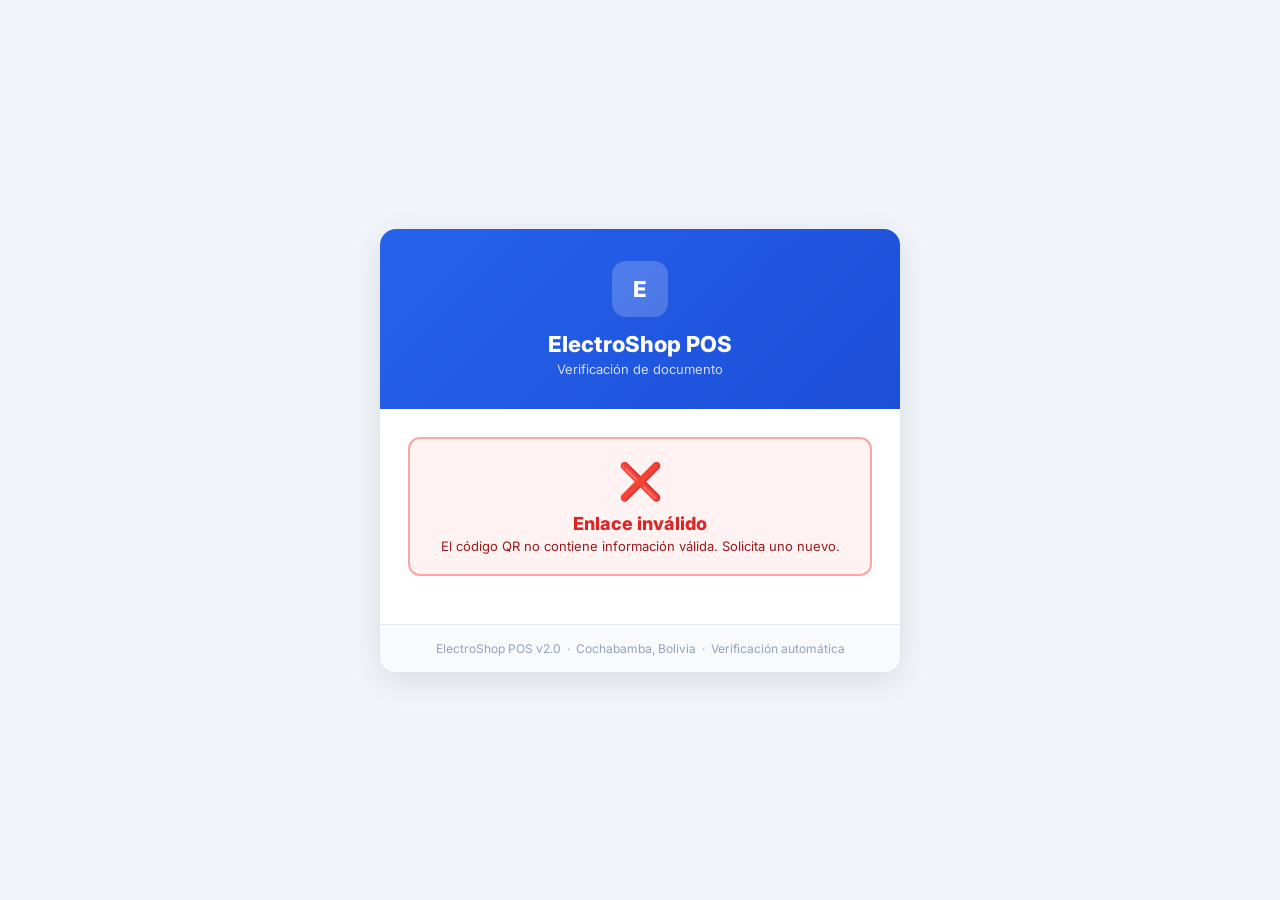
==== validar.html @ a71377a9 "Estado inicial" ====
<!DOCTYPE html>
<html lang="es">
<head>
  <meta charset="UTF-8" />
  <meta name="viewport" content="width=device-width, initial-scale=1.0" />
  <title>Validar Documento — ElectroShop</title>
  <link href="https://fonts.googleapis.com/css2?family=Inter:wght@400;500;600;700;800&display=swap" rel="stylesheet" />
  <style>
    * { box-sizing: border-box; margin: 0; padding: 0; }
    body { font-family: 'Inter', sans-serif; background: #f1f5f9; min-height: 100vh; display: flex; align-items: center; justify-content: center; padding: 20px; }
    .card { background: #fff; border-radius: 16px; box-shadow: 0 8px 32px rgba(0,0,0,.1); max-width: 520px; width: 100%; overflow: hidden; }
    .header { background: linear-gradient(135deg, #2563eb, #1d4ed8); padding: 32px 28px; text-align: center; color: #fff; }
    .logo { width: 56px; height: 56px; border-radius: 14px; background: rgba(255,255,255,.2); display: flex; align-items: center; justify-content: center; font-size: 22px; font-weight: 800; margin: 0 auto 14px; }
    .header h1 { font-size: 22px; font-weight: 800; margin-bottom: 4px; }
    .header p { font-size: 13px; opacity: .8; }
    .body { padding: 28px; }
    .status-box { border-radius: 12px; padding: 20px; text-align: center; margin-bottom: 20px; }
    .status-ok { background: #f0fdf4; border: 2px solid #86efac; }
    .status-err { background: #fef2f2; border: 2px solid #fca5a5; }
    .status-icon { font-size: 36px; margin-bottom: 10px; }
    .status-title { font-size: 18px; font-weight: 800; margin-bottom: 4px; }
    .status-ok .status-title { color: #15803d; }
    .status-err .status-title { color: #dc2626; }
    .status-sub { font-size: 13px; }
    .status-ok .status-sub { color: #166534; }
    .status-err .status-sub { color: #991b1b; }
    .info-grid { display: grid; gap: 10px; }
    .info-row { display: flex; justify-content: space-between; align-items: center; padding: 10px 0; border-bottom: 1px solid #f1f5f9; font-size: 14px; }
    .info-row:last-child { border-bottom: none; }
    .info-label { color: #64748b; font-weight: 500; }
    .info-value { font-weight: 700; color: #0f172a; text-align: right; max-width: 60%; }
    .badge { display: inline-flex; align-items: center; gap: 5px; padding: 4px 10px; border-radius: 20px; font-size: 12px; font-weight: 600; }
    .badge-ok { background: #dcfce7; color: #15803d; }
    .badge-warn { background: #fef9c3; color: #854d0e; }
    .badge-err { background: #fee2e2; color: #dc2626; }
    .footer { background: #f8fafc; padding: 16px 28px; text-align: center; font-size: 12px; color: #94a3b8; border-top: 1px solid #e2e8f0; }
    .loading { text-align: center; padding: 40px; color: #64748b; }
    .spinner { display: inline-block; width: 32px; height: 32px; border: 3px solid #e2e8f0; border-top-color: #2563eb; border-radius: 50%; animation: spin .8s linear infinite; margin-bottom: 12px; }
    @keyframes spin { to { transform: rotate(360deg); } }
  </style>
</head>
<body>
  <div class="card">
    <div class="header">
      <div class="logo">E</div>
      <h1>ElectroShop POS</h1>
      <p>Verificación de documento</p>
    </div>
    <div class="body" id="resultBody">
      <div class="loading">
        <div class="spinner"></div>
        <div>Verificando documento...</div>
      </div>
    </div>
    <div class="footer">
      ElectroShop POS v2.0 &nbsp;·&nbsp; Cochabamba, Bolivia &nbsp;·&nbsp; Verificación automática
    </div>
  </div>

  <script src="js/data.js"></script>
  <script>
    (function () {
      const params  = new URLSearchParams(location.search);
      const id      = params.get('id')   || '';
      const hash    = params.get('hash') || '';
      const tipo    = params.get('tipo') || 'venta';

      function render(html) {
        document.getElementById('resultBody').innerHTML = html;
      }

      function statusBox(ok, title, sub) {
        return `<div class="status-box ${ok ? 'status-ok' : 'status-err'}">
          <div class="status-icon">${ok ? '✅' : '❌'}</div>
          <div class="status-title">${title}</div>
          <div class="status-sub">${sub}</div>
        </div>`;
      }

      function infoRow(label, value) {
        return `<div class="info-row"><span class="info-label">${label}</span><span class="info-value">${value}</span></div>`;
      }

      function badge(text, type) {
        return `<span class="badge badge-${type}">${text}</span>`;
      }

      function fmtDate(str) {
        if (!str) return '—';
        const d = new Date(str.replace(' ', 'T'));
        return d.toLocaleDateString('es-BO', { day: '2-digit', month: '2-digit', year: 'numeric' });
      }

      if (!id || !hash) {
        render(statusBox(false, 'Enlace inválido', 'El código QR no contiene información válida. Solicita uno nuevo.'));
        return;
      }

      // Look for quotation or sale
      let doc = null;
      let docType = '';

      if (tipo === 'cotizacion') {
        doc = (DB.quotations || []).find(q => q.id === id);
        docType = 'cotizacion';
      } else {
        doc = (DB.sales || []).find(s => s.id === id);
        docType = 'venta';
      }

      if (!doc) {
        render(statusBox(false, 'Documento no encontrado', `No se encontró ningún documento con el ID "${id}" en el sistema.`));
        return;
      }

      // Verify hash
      const hashMatch = doc.qrHash && (doc.qrHash === hash || hash.startsWith(doc.qrHash.substring(0, 8)));

      const sym = 'Bs.';
      const cfg = DB.config || {};

      if (docType === 'cotizacion') {
        const q = doc;
        const statusLabels = { pending:'Pendiente', accepted:'Aceptada', rejected:'Rechazada', expired:'Vencida' };
        const statusBadge  = { pending:'warn', accepted:'ok', rejected:'err', expired:'warn' };
        const now = new Date();
        const validDate = new Date(q.validUntil);
        const isExpired = validDate < now;

        render(`
          ${statusBox(hashMatch, hashMatch ? 'Documento Verificado' : 'Verificación Parcial', hashMatch ? 'La cotización es auténtica y fue emitida por ElectroShop.' : 'No se pudo verificar completamente la firma digital.')}
          <div class="info-grid">
            ${infoRow('Tipo', 'Cotización')}
            ${infoRow('Número', `${q.id} — ${q.number||''}`)}
            ${infoRow('Cliente', q.clientData?.name || '—')}
            ${infoRow('Fecha de emisión', fmtDate(q.createdAt))}
            ${infoRow('Válida hasta', fmtDate(q.validUntil) + (isExpired ? ' <span style="color:#dc2626;font-size:11px">(VENCIDA)</span>' : ''))}
            ${infoRow('Artículos', q.items?.length + ' producto(s)')}
            ${infoRow('Total USD', '$' + (q.total||0).toFixed(2))}
            ${infoRow('Total Bs.', sym + ' ' + (q.totalBs||0).toFixed(2))}
            ${infoRow('Estado', badge(statusLabels[q.status]||q.status, statusBadge[q.status]||'warn'))}
          </div>`);
      } else {
        const s = doc;
        const payLabels = { efectivo:'Efectivo', tarjeta:'Tarjeta', transferencia:'Transferencia', qr:'QR', delivery:'Delivery' };
        const totalBs = (s.total * (cfg.exchangeRate || 9.35)).toFixed(2);

        render(`
          ${statusBox(hashMatch, hashMatch ? 'Venta Verificada' : 'Verificación Parcial', hashMatch ? 'La venta es auténtica y fue registrada en ElectroShop.' : 'No se pudo verificar completamente la firma digital.')}
          <div class="info-grid">
            ${infoRow('Tipo', 'Venta')}
            ${infoRow('ID de venta', s.id)}
            ${infoRow('Cliente', s.custName || '—')}
            ${infoRow('Cajero/a', s.workName || '—')}
            ${infoRow('Fecha', fmtDate(s.date))}
            ${infoRow('Artículos', (s.items?.length||0) + ' producto(s)')}
            ${infoRow('Total USD', '$' + (s.total||0).toFixed(2))}
            ${infoRow('Total Bs.', sym + ' ' + totalBs)}
            ${infoRow('Método de pago', payLabels[s.method]||s.method||'—')}
            ${infoRow('Estado', badge('Completada', 'ok'))}
          </div>`);
      }
    })();
  </script>
</body>
</html>
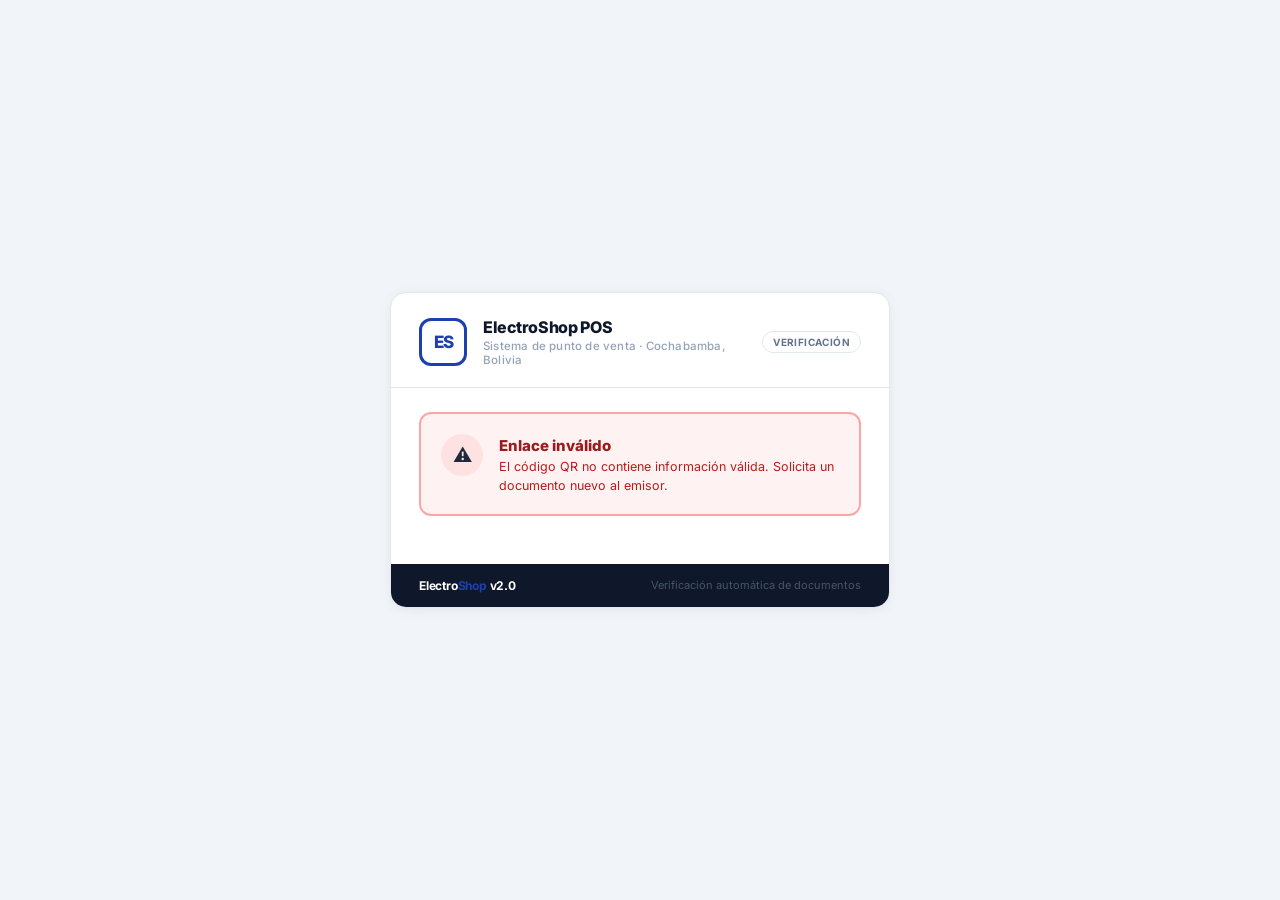
==== commit de0b111a: "remodelacion" ====
--- a/validar.html
+++ b/validar.html
@@ -3,58 +3,234 @@
 <head>
   <meta charset="UTF-8" />
   <meta name="viewport" content="width=device-width, initial-scale=1.0" />
-  <title>Validar Documento — ElectroShop</title>
+  <title>Verificación de Documento — ElectroShop</title>
   <link href="https://fonts.googleapis.com/css2?family=Inter:wght@400;500;600;700;800&display=swap" rel="stylesheet" />
   <style>
-    * { box-sizing: border-box; margin: 0; padding: 0; }
-    body { font-family: 'Inter', sans-serif; background: #f1f5f9; min-height: 100vh; display: flex; align-items: center; justify-content: center; padding: 20px; }
-    .card { background: #fff; border-radius: 16px; box-shadow: 0 8px 32px rgba(0,0,0,.1); max-width: 520px; width: 100%; overflow: hidden; }
-    .header { background: linear-gradient(135deg, #2563eb, #1d4ed8); padding: 32px 28px; text-align: center; color: #fff; }
-    .logo { width: 56px; height: 56px; border-radius: 14px; background: rgba(255,255,255,.2); display: flex; align-items: center; justify-content: center; font-size: 22px; font-weight: 800; margin: 0 auto 14px; }
-    .header h1 { font-size: 22px; font-weight: 800; margin-bottom: 4px; }
-    .header p { font-size: 13px; opacity: .8; }
-    .body { padding: 28px; }
-    .status-box { border-radius: 12px; padding: 20px; text-align: center; margin-bottom: 20px; }
-    .status-ok { background: #f0fdf4; border: 2px solid #86efac; }
-    .status-err { background: #fef2f2; border: 2px solid #fca5a5; }
-    .status-icon { font-size: 36px; margin-bottom: 10px; }
-    .status-title { font-size: 18px; font-weight: 800; margin-bottom: 4px; }
-    .status-ok .status-title { color: #15803d; }
-    .status-err .status-title { color: #dc2626; }
-    .status-sub { font-size: 13px; }
-    .status-ok .status-sub { color: #166534; }
-    .status-err .status-sub { color: #991b1b; }
-    .info-grid { display: grid; gap: 10px; }
-    .info-row { display: flex; justify-content: space-between; align-items: center; padding: 10px 0; border-bottom: 1px solid #f1f5f9; font-size: 14px; }
+    *, *::before, *::after { box-sizing: border-box; margin: 0; padding: 0; }
+
+    body {
+      font-family: 'Inter', sans-serif;
+      background: #f1f5f9;
+      min-height: 100vh;
+      display: flex;
+      flex-direction: column;
+      align-items: center;
+      justify-content: center;
+      padding: 32px 20px;
+      color: #1e293b;
+    }
+
+    /* ── Wrapper ── */
+    .card {
+      background: #fff;
+      border-radius: 16px;
+      border: 1px solid #e2e8f0;
+      max-width: 500px;
+      width: 100%;
+      overflow: hidden;
+      box-shadow: 0 2px 12px rgba(0,0,0,.06), 0 0 0 0 transparent;
+    }
+
+    /* ── Franja superior de marca ── */
+    .brand-strip {
+      border-bottom: 1px solid #e2e8f0;
+      padding: 24px 28px 20px;
+      display: flex;
+      align-items: center;
+      gap: 16px;
+    }
+    .brand-mark {
+      width: 48px; height: 48px;
+      border-radius: 12px;
+      border: 3px solid #1e40af;
+      display: flex; align-items: center; justify-content: center;
+      font-size: 17px; font-weight: 800;
+      color: #1e40af;
+      flex-shrink: 0;
+      letter-spacing: -1px;
+    }
+    .brand-info { flex: 1; }
+    .brand-name {
+      font-size: 16px; font-weight: 800;
+      color: #0f172a; letter-spacing: -.3px;
+    }
+    .brand-sub {
+      font-size: 11.5px; color: #94a3b8; font-weight: 500;
+      margin-top: 2px; letter-spacing: .2px;
+    }
+    .brand-badge {
+      font-size: 10px; font-weight: 700;
+      padding: 4px 10px; border-radius: 99px;
+      border: 1.5px solid #e2e8f0;
+      color: #64748b; letter-spacing: .4px;
+      text-transform: uppercase;
+    }
+
+    /* ── Cuerpo ── */
+    .body { padding: 24px 28px; }
+
+    /* ── Estado ── */
+    .status-block {
+      border-radius: 12px;
+      border: 2px solid;
+      padding: 20px 20px 18px;
+      margin-bottom: 24px;
+      display: flex;
+      align-items: flex-start;
+      gap: 16px;
+    }
+    .status-block.ok  { border-color: #86efac; background: #f0fdf4; }
+    .status-block.err { border-color: #fca5a5; background: #fef2f2; }
+    .status-block.warn { border-color: #fcd34d; background: #fffbeb; }
+
+    .status-icon-wrap {
+      width: 42px; height: 42px; border-radius: 50%;
+      display: flex; align-items: center; justify-content: center;
+      font-size: 19px; flex-shrink: 0;
+    }
+    .ok  .status-icon-wrap { background: #dcfce7; }
+    .err .status-icon-wrap { background: #fee2e2; }
+    .warn .status-icon-wrap { background: #fef3c7; }
+
+    .status-text { flex: 1; padding-top: 2px; }
+    .status-title {
+      font-size: 15px; font-weight: 800;
+      margin-bottom: 3px;
+    }
+    .ok  .status-title { color: #15803d; }
+    .err .status-title { color: #991b1b; }
+    .warn .status-title { color: #92400e; }
+
+    .status-sub {
+      font-size: 12.5px; line-height: 1.5;
+    }
+    .ok  .status-sub { color: #166534; }
+    .err .status-sub { color: #b91c1c; }
+    .warn .status-sub { color: #78350f; }
+
+    /* ── Sección de datos ── */
+    .section-label {
+      font-size: 10px; font-weight: 700;
+      text-transform: uppercase; letter-spacing: 1px;
+      color: #94a3b8;
+      margin-bottom: 12px;
+      display: flex; align-items: center; gap: 8px;
+    }
+    .section-label::after {
+      content: ''; flex: 1; height: 1px; background: #e2e8f0;
+    }
+
+    .info-grid { display: flex; flex-direction: column; }
+    .info-row {
+      display: flex;
+      justify-content: space-between;
+      align-items: center;
+      padding: 10px 0;
+      border-bottom: 1px solid #f1f5f9;
+      gap: 12px;
+    }
     .info-row:last-child { border-bottom: none; }
-    .info-label { color: #64748b; font-weight: 500; }
-    .info-value { font-weight: 700; color: #0f172a; text-align: right; max-width: 60%; }
-    .badge { display: inline-flex; align-items: center; gap: 5px; padding: 4px 10px; border-radius: 20px; font-size: 12px; font-weight: 600; }
-    .badge-ok { background: #dcfce7; color: #15803d; }
+    .info-label {
+      font-size: 12.5px; color: #64748b; font-weight: 500;
+      white-space: nowrap;
+    }
+    .info-value {
+      font-size: 13px; font-weight: 700; color: #0f172a;
+      text-align: right; word-break: break-word; max-width: 62%;
+    }
+
+    /* ── Badges ── */
+    .badge {
+      display: inline-flex; align-items: center; gap: 5px;
+      padding: 3px 10px; border-radius: 99px;
+      font-size: 11.5px; font-weight: 600;
+    }
+    .badge-ok   { background: #dcfce7; color: #15803d; }
     .badge-warn { background: #fef9c3; color: #854d0e; }
-    .badge-err { background: #fee2e2; color: #dc2626; }
-    .footer { background: #f8fafc; padding: 16px 28px; text-align: center; font-size: 12px; color: #94a3b8; border-top: 1px solid #e2e8f0; }
-    .loading { text-align: center; padding: 40px; color: #64748b; }
-    .spinner { display: inline-block; width: 32px; height: 32px; border: 3px solid #e2e8f0; border-top-color: #2563eb; border-radius: 50%; animation: spin .8s linear infinite; margin-bottom: 12px; }
+    .badge-err  { background: #fee2e2; color: #991b1b; }
+
+    /* ── Divider ── */
+    .divider { height: 1px; background: #f1f5f9; margin: 20px 0; }
+
+    /* ── Footer ── */
+    .footer {
+      background: #0f172a;
+      padding: 14px 28px;
+      display: flex;
+      align-items: center;
+      justify-content: space-between;
+      gap: 12px;
+    }
+    .footer-brand {
+      font-size: 12px; font-weight: 700;
+      color: #fff; letter-spacing: -.2px;
+    }
+    .footer-brand span { color: #1e40af; }
+    .footer-meta {
+      font-size: 11px; color: #475569; text-align: right;
+    }
+
+    /* ── Loading ── */
+    .loading {
+      text-align: center; padding: 48px 20px; color: #64748b;
+    }
+    .spinner {
+      width: 36px; height: 36px;
+      border: 3px solid #e2e8f0;
+      border-top-color: #1e40af;
+      border-radius: 50%;
+      animation: spin .75s linear infinite;
+      margin: 0 auto 14px;
+    }
+    .loading-text { font-size: 13px; font-weight: 500; }
+
     @keyframes spin { to { transform: rotate(360deg); } }
+
+    /* ── Watermark número ── */
+    .doc-id-strip {
+      background: #f8fafc;
+      border-top: 1px solid #e2e8f0;
+      border-bottom: 1px solid #e2e8f0;
+      padding: 8px 28px;
+      font-size: 10.5px; font-weight: 600;
+      color: #94a3b8; letter-spacing: .8px;
+      text-transform: uppercase;
+      display: flex; align-items: center; gap: 8px;
+    }
+    .doc-id-strip .dot {
+      width: 5px; height: 5px; border-radius: 50%;
+      background: #1e40af; flex-shrink: 0;
+    }
   </style>
 </head>
 <body>
+
   <div class="card">
-    <div class="header">
-      <div class="logo">E</div>
-      <h1>ElectroShop POS</h1>
-      <p>Verificación de documento</p>
+
+    <!-- Marca -->
+    <div class="brand-strip">
+      <div class="brand-mark">ES</div>
+      <div class="brand-info">
+        <div class="brand-name">ElectroShop POS</div>
+        <div class="brand-sub">Sistema de punto de venta · Cochabamba, Bolivia</div>
+      </div>
+      <div class="brand-badge">Verificación</div>
     </div>
+
+    <!-- Resultado -->
     <div class="body" id="resultBody">
       <div class="loading">
         <div class="spinner"></div>
-        <div>Verificando documento...</div>
+        <div class="loading-text">Verificando documento...</div>
       </div>
     </div>
+
+    <!-- Footer -->
     <div class="footer">
-      ElectroShop POS v2.0 &nbsp;·&nbsp; Cochabamba, Bolivia &nbsp;·&nbsp; Verificación automática
+      <div class="footer-brand">Electro<span>Shop</span> v2.0</div>
+      <div class="footer-meta">Verificación automática de documentos</div>
     </div>
+
   </div>
 
   <script src="js/data.js"></script>
@@ -69,20 +245,34 @@
         document.getElementById('resultBody').innerHTML = html;
       }
 
-      function statusBox(ok, title, sub) {
-        return `<div class="status-box ${ok ? 'status-ok' : 'status-err'}">
-          <div class="status-icon">${ok ? '✅' : '❌'}</div>
-          <div class="status-title">${title}</div>
-          <div class="status-sub">${sub}</div>
+      function statusBlock(type, icon, title, sub) {
+        return `
+          <div class="status-block ${type}">
+            <div class="status-icon-wrap">${icon}</div>
+            <div class="status-text">
+              <div class="status-title">${title}</div>
+              <div class="status-sub">${sub}</div>
+            </div>
+          </div>`;
+      }
+
+      function sectionLabel(text) {
+        return `<div class="section-label">${text}</div>`;
+      }
+
+      function infoRow(label, value) {
+        return `<div class="info-row">
+          <span class="info-label">${label}</span>
+          <span class="info-value">${value}</span>
         </div>`;
-      }
-
-      function infoRow(label, value) {
-        return `<div class="info-row"><span class="info-label">${label}</span><span class="info-value">${value}</span></div>`;
       }
 
       function badge(text, type) {
         return `<span class="badge badge-${type}">${text}</span>`;
+      }
+
+      function docIdStrip(text) {
+        return `<div class="doc-id-strip"><div class="dot"></div>${text}</div>`;
       }
 
       function fmtDate(str) {
@@ -92,11 +282,10 @@
       }
 
       if (!id || !hash) {
-        render(statusBox(false, 'Enlace inválido', 'El código QR no contiene información válida. Solicita uno nuevo.'));
+        render(statusBlock('err', '⚠️', 'Enlace inválido', 'El código QR no contiene información válida. Solicita un documento nuevo al emisor.'));
         return;
       }
 
-      // Look for quotation or sale
       let doc = null;
       let docType = '';
 
@@ -109,13 +298,11 @@
       }
 
       if (!doc) {
-        render(statusBox(false, 'Documento no encontrado', `No se encontró ningún documento con el ID "${id}" en el sistema.`));
+        render(statusBlock('err', '🔍', 'Documento no encontrado', `No existe ningún registro con el ID <strong>${id}</strong> en el sistema. Puede que haya sido anulado.`));
         return;
       }
 
-      // Verify hash
       const hashMatch = doc.qrHash && (doc.qrHash === hash || hash.startsWith(doc.qrHash.substring(0, 8)));
-
       const sym = 'Bs.';
       const cfg = DB.config || {};
 
@@ -123,41 +310,78 @@
         const q = doc;
         const statusLabels = { pending:'Pendiente', accepted:'Aceptada', rejected:'Rechazada', expired:'Vencida' };
         const statusBadge  = { pending:'warn', accepted:'ok', rejected:'err', expired:'warn' };
-        const now = new Date();
-        const validDate = new Date(q.validUntil);
-        const isExpired = validDate < now;
+        const isExpired    = new Date(q.validUntil) < new Date();
+
+        const statusType = hashMatch ? 'ok' : 'warn';
+        const statusIcon = hashMatch ? '✅' : '⚠️';
+        const statusTitle = hashMatch ? 'Cotización verificada' : 'Verificación parcial';
+        const statusSub   = hashMatch
+          ? 'El documento es auténtico y fue emitido por ElectroShop POS.'
+          : 'No se pudo verificar completamente la firma digital del documento.';
 
         render(`
-          ${statusBox(hashMatch, hashMatch ? 'Documento Verificado' : 'Verificación Parcial', hashMatch ? 'La cotización es auténtica y fue emitida por ElectroShop.' : 'No se pudo verificar completamente la firma digital.')}
-          <div class="info-grid">
-            ${infoRow('Tipo', 'Cotización')}
-            ${infoRow('Número', `${q.id} — ${q.number||''}`)}
-            ${infoRow('Cliente', q.clientData?.name || '—')}
-            ${infoRow('Fecha de emisión', fmtDate(q.createdAt))}
-            ${infoRow('Válida hasta', fmtDate(q.validUntil) + (isExpired ? ' <span style="color:#dc2626;font-size:11px">(VENCIDA)</span>' : ''))}
-            ${infoRow('Artículos', q.items?.length + ' producto(s)')}
-            ${infoRow('Total USD', '$' + (q.total||0).toFixed(2))}
-            ${infoRow('Total Bs.', sym + ' ' + (q.totalBs||0).toFixed(2))}
-            ${infoRow('Estado', badge(statusLabels[q.status]||q.status, statusBadge[q.status]||'warn'))}
+          ${statusBlock(statusType, statusIcon, statusTitle, statusSub)}
+          ${docIdStrip(`Cotización · ${q.id}${q.number ? ' — ' + q.number : ''}`)}
+          <div style="padding: 20px 0 4px">
+            ${sectionLabel('Datos del documento')}
+            <div class="info-grid">
+              ${infoRow('Tipo de documento', 'Cotización')}
+              ${infoRow('Cliente', q.clientData?.name || '—')}
+              ${infoRow('Fecha de emisión', fmtDate(q.createdAt))}
+              ${infoRow('Válida hasta', fmtDate(q.validUntil) + (isExpired ? '&nbsp;<span style="color:#dc2626;font-size:10.5px;font-weight:600">(VENCIDA)</span>' : ''))}
+              ${infoRow('Productos', (q.items?.length || 0) + ' artículo(s)')}
+            </div>
+            <div class="divider"></div>
+            ${sectionLabel('Montos')}
+            <div class="info-grid">
+              ${infoRow('Total en USD', '<span style="font-size:15px">$&nbsp;' + (q.total||0).toFixed(2) + '</span>')}
+              ${infoRow('Total en Bs.', sym + '&nbsp;' + (q.totalBs||0).toFixed(2))}
+            </div>
+            <div class="divider"></div>
+            ${sectionLabel('Estado')}
+            <div class="info-grid">
+              ${infoRow('Estado actual', badge(statusLabels[q.status] || q.status, statusBadge[q.status] || 'warn'))}
+              ${infoRow('Firma digital', badge(hashMatch ? 'Válida' : 'No verificada', hashMatch ? 'ok' : 'warn'))}
+            </div>
           </div>`);
+
       } else {
         const s = doc;
-        const payLabels = { efectivo:'Efectivo', tarjeta:'Tarjeta', transferencia:'Transferencia', qr:'QR', delivery:'Delivery' };
-        const totalBs = (s.total * (cfg.exchangeRate || 9.35)).toFixed(2);
+        const payLabels = { efectivo:'Efectivo', tarjeta:'Tarjeta', transferencia:'Transferencia', qr:'QR Pago', delivery:'Delivery' };
+        const totalBs = ((s.total || 0) * (cfg.exchangeRate || 9.35)).toFixed(2);
+
+        const statusType  = hashMatch ? 'ok' : 'warn';
+        const statusIcon  = hashMatch ? '✅' : '⚠️';
+        const statusTitle = hashMatch ? 'Venta verificada' : 'Verificación parcial';
+        const statusSub   = hashMatch
+          ? 'La transacción es auténtica y fue registrada en ElectroShop POS.'
+          : 'No se pudo verificar completamente la firma digital del documento.';
 
         render(`
-          ${statusBox(hashMatch, hashMatch ? 'Venta Verificada' : 'Verificación Parcial', hashMatch ? 'La venta es auténtica y fue registrada en ElectroShop.' : 'No se pudo verificar completamente la firma digital.')}
-          <div class="info-grid">
-            ${infoRow('Tipo', 'Venta')}
-            ${infoRow('ID de venta', s.id)}
-            ${infoRow('Cliente', s.custName || '—')}
-            ${infoRow('Cajero/a', s.workName || '—')}
-            ${infoRow('Fecha', fmtDate(s.date))}
-            ${infoRow('Artículos', (s.items?.length||0) + ' producto(s)')}
-            ${infoRow('Total USD', '$' + (s.total||0).toFixed(2))}
-            ${infoRow('Total Bs.', sym + ' ' + totalBs)}
-            ${infoRow('Método de pago', payLabels[s.method]||s.method||'—')}
-            ${infoRow('Estado', badge('Completada', 'ok'))}
+          ${statusBlock(statusType, statusIcon, statusTitle, statusSub)}
+          ${docIdStrip(`Venta · ${s.id}`)}
+          <div style="padding: 20px 0 4px">
+            ${sectionLabel('Datos de la transacción')}
+            <div class="info-grid">
+              ${infoRow('Tipo de documento', 'Venta / Recibo')}
+              ${infoRow('Cliente', s.custName || '—')}
+              ${infoRow('Atendido por', s.workName || '—')}
+              ${infoRow('Fecha', fmtDate(s.date))}
+              ${infoRow('Productos', (s.items?.length || 0) + ' artículo(s)')}
+              ${infoRow('Método de pago', payLabels[s.method] || s.method || '—')}
+            </div>
+            <div class="divider"></div>
+            ${sectionLabel('Montos')}
+            <div class="info-grid">
+              ${infoRow('Total en USD', '<span style="font-size:15px">$&nbsp;' + (s.total||0).toFixed(2) + '</span>')}
+              ${infoRow('Total en Bs.', sym + '&nbsp;' + totalBs)}
+            </div>
+            <div class="divider"></div>
+            ${sectionLabel('Estado')}
+            <div class="info-grid">
+              ${infoRow('Estado de la venta', badge('Completada', 'ok'))}
+              ${infoRow('Firma digital', badge(hashMatch ? 'Válida' : 'No verificada', hashMatch ? 'ok' : 'warn'))}
+            </div>
           </div>`);
       }
     })();
